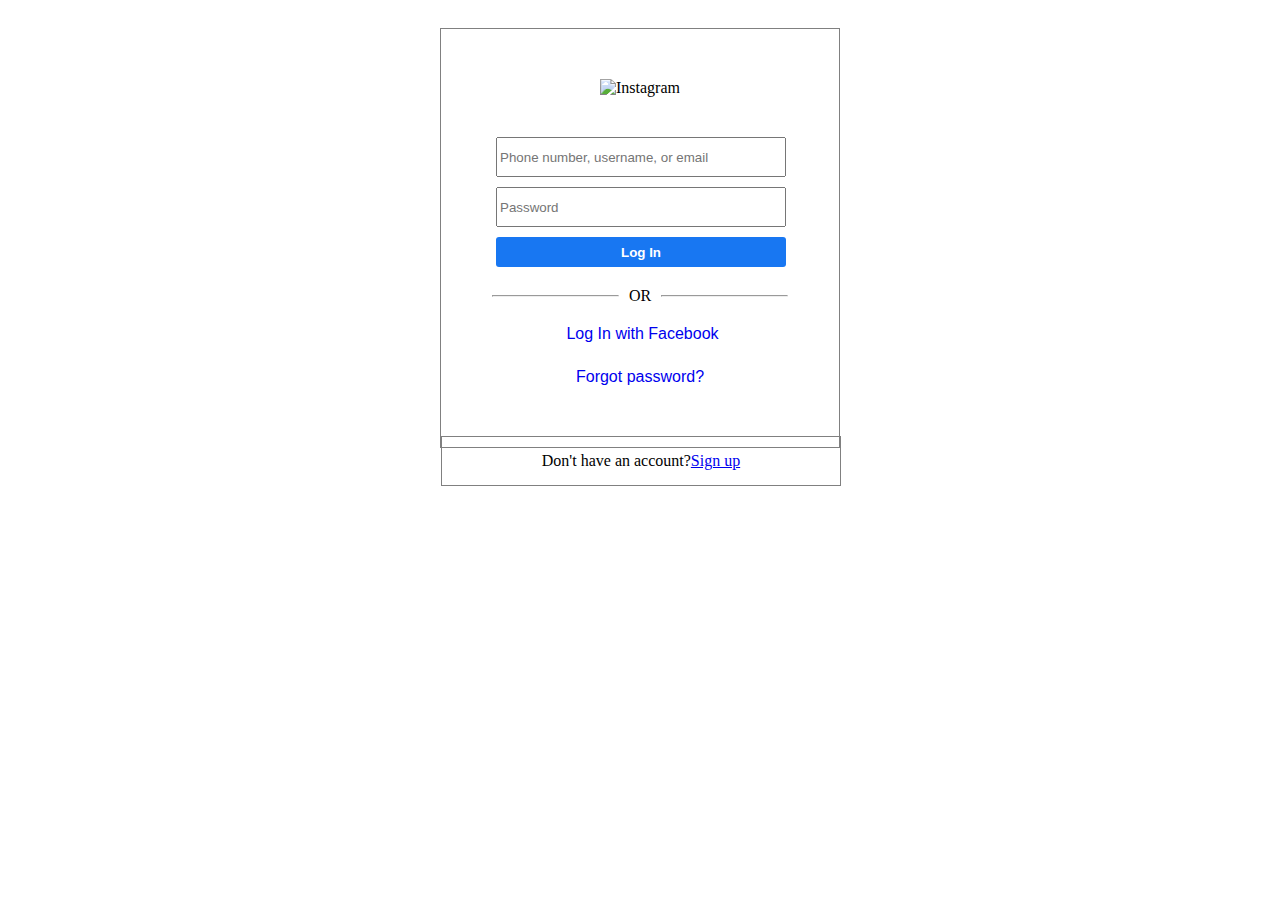
==== Instagram-login-page/index.html @ 58531716 "Instagram Login Page" ====
<!DOCTYPE html>
<html lang="en">

<head>
    <meta charset="UTF-8">
    <meta http-equiv="X-UA-Compatible" content="IE=edge">
    <meta name="viewport" content="width=device-width, initial-scale=1.0">
    <title>Login Instagram</title>
    <link rel="stylesheet" href="style.css">
    <link rel="stylesheet" href="https://cdnjs.cloudflare.com/ajax/libs/font-awesome/6.2.0/css/all.min.css" integrity="sha512-xh6O/CkQoPOWDdYTDqeRdPCVd1SpvCA9XXcUnZS2FmJNp1coAFzvtCN9BmamE+4aHK8yyUHUSCcJHgXloTyT2A==" crossorigin="anonymous" referrerpolicy="no-referrer" />
</head>

<body>
    <div class="container">
        <div class="instagram">
            <img src="https://www.instagram.com/static/images/web/logged_out_wordmark.png/7a252de00b20.png"
                alt="Instagram">
        </div>
        <div class="username">
            <input type="text" name="email" id="email" placeholder="Phone number, username, or email">
        </div>
        <div class="password">
            <input type="password" name="password" id="password" placeholder="Password">
        </div>
        <button class="loginBtn" type="submit">Log In</button>
        <div class="line">
            <hr class="first">
            OR
            <hr class="second">
        </div>
        <div class="login-facebook">
            <a href="https://www.facebook.com/login/"><i class="fa-brands fa-square-facebook"></i>Log In with Facebook</a>
        </div>
        <div class="forgot">
            <a href="https://www.instagram.com/accounts/password/reset/">Forgot password?</a>
        </div>
        <div class="signup">
            Don't have an account? <a href="https://www.instagram.com/accounts/emailsignup/">Sign up</a>
        </div>
    </div>
</body>

</html>
---- Instagram-login-page/style.css ----
* {
    box-sizing: border-box;
}

body {
    display: flex;
    justify-content: center;
    align-items: center;
}

.container {
    margin-top: 20px;
    width: 400px;
    height: 420px;
    border: 1px solid gray;
}

.instagram {
    display: flex;
    justify-content: center;
    margin-top: 50px;
    margin-bottom: 40px;
}

.username {
    margin: 0px 55px 10px;
}

input {
    width: 290px;
    height: 40px;
}

.password {
    margin: 0px 55px 10px;
}

.loginBtn {
    width: 290px;
    height: 30px;
    margin-left: 55px;
    background-color: #1877F2;
    border: none;
    color: #fff;
    font-family: revert;
    font-weight: 600;
    border-radius: 3px;
    cursor: pointer;
    margin-bottom: 20px;
}

.line {
    display: flex;
    justify-content: center;
}

.first {
    width: 32%;
    margin-right: 10px;
}

.second {
    margin-left: 10px;
    width: 32%;
}

.login-facebook {
    font-size: 16px;
}

.login-facebook a {
    text-decoration: none;
    font-family: sans-serif;
    font-weight: 40px;
    display: flex;
    justify-content: center;
    margin-top: 20px;
}

.login-facebook a i {
    margin-right: 5px;
}

.forgot a {
    text-decoration: none;
    display: flex;
    justify-content: center;
    margin-top: 25px;
    font-family: sans-serif;
}

.signup {
    width: 400px;
    height: 50px;
    margin-top: 50px;
    border: 1px solid gray;
    display: flex;
    justify-content: center;
    align-items: center;
}
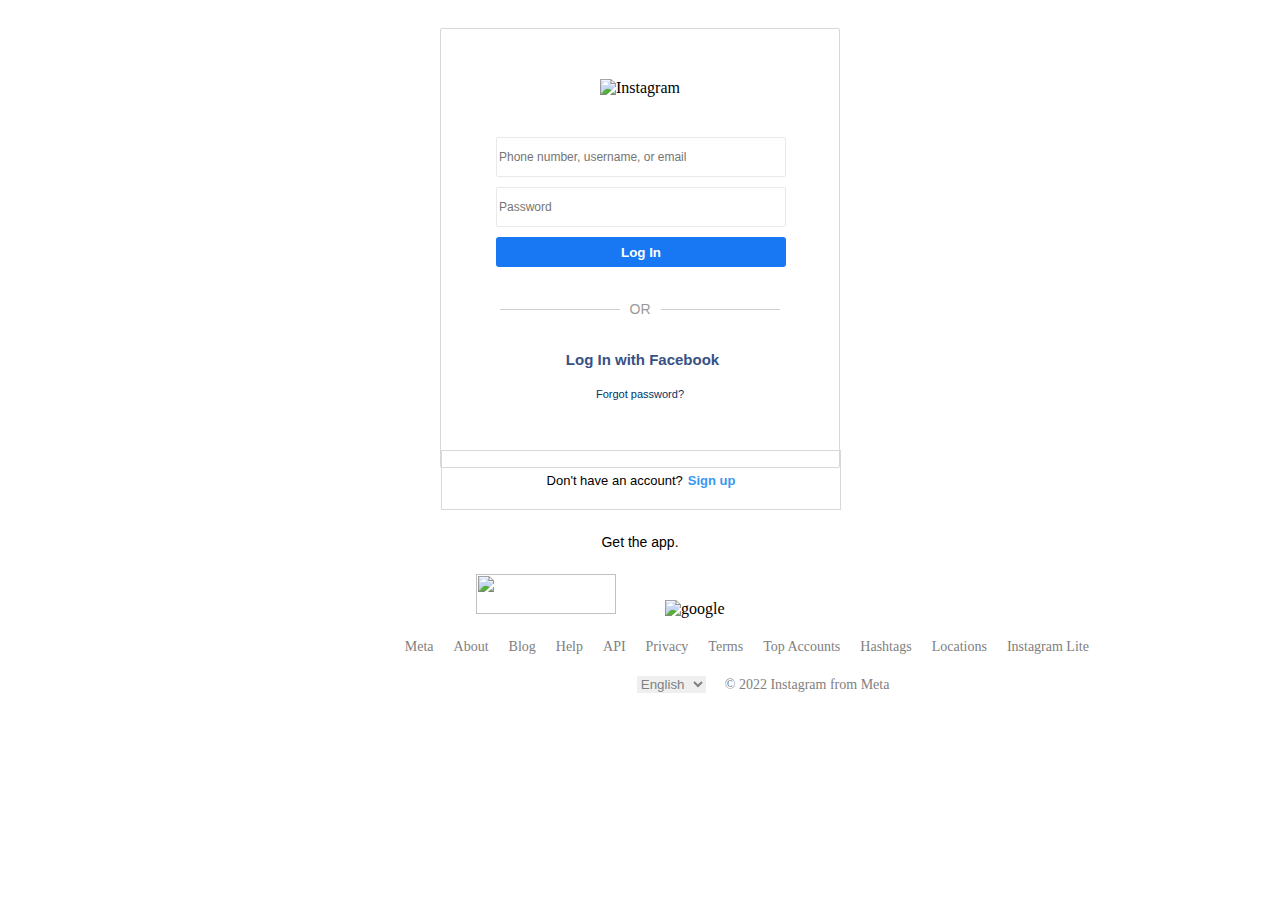
==== commit 0a1a9344: "Instagrma login page" ====
--- a/Instagram-login-page/index.html
+++ b/Instagram-login-page/index.html
@@ -23,10 +23,10 @@
             <input type="password" name="password" id="password" placeholder="Password">
         </div>
         <button class="loginBtn" type="submit">Log In</button>
-        <div class="line">
-            <hr class="first">
-            OR
-            <hr class="second">
+        <div class="seperator">
+            <div class="line"></div>
+            <p>OR</p>
+            <div class="line"></div>
         </div>
         <div class="login-facebook">
             <a href="https://www.facebook.com/login/"><i class="fa-brands fa-square-facebook"></i>Log In with Facebook</a>
@@ -37,6 +37,38 @@
         <div class="signup">
             Don't have an account? <a href="https://www.instagram.com/accounts/emailsignup/">Sign up</a>
         </div>
+        <div class="get-the-app">
+            <p>Get the app.</p>
+        </div>
+        <div class="image">
+            <img class="apple" src="https://www.instagram.com/static/images/appstore-install-badges/badge_ios_english-en.png/180ae7a0bcf7.png" alt=""></img>
+            <img src="https://www.instagram.com/static/images/appstore-install-badges/badge_android_english-en.png/e9cd846dc748.png" alt="google">
+        </div>
+        <footer>
+            <div class="links">
+                <a href="#">Meta</a>
+                <a href="#">About</a>
+                <a href="#">Blog</a>
+                <a href="#">Help</a>
+                <a href="#">API</a>
+                <a href="#">Privacy</a>
+                <a href="#">Terms</a>
+                <a href="#">Top Accounts</a>
+                <a href="#">Hashtags</a>
+                <a href="#">Locations</a>
+                <a href="#">Instagram Lite</a>
+            </div>
+
+            <div>
+                <select name="dropdown" id="dropdown">
+                    <option value="English">English</option>
+                    <option value="Hindi">Hindi</option>
+                    <option value="Franch">Franch</option>
+                    <option value="German">German</option>
+                </select>
+                <a class="copyright" href="#">© 2022 Instagram from Meta</a>
+            </div>
+        </footer>
     </div>
 </body>
 
--- a/Instagram-login-page/style.css
+++ b/Instagram-login-page/style.css
@@ -11,8 +11,9 @@
 .container {
     margin-top: 20px;
     width: 400px;
-    height: 420px;
-    border: 1px solid gray;
+    height: 440px;
+    border-radius: 2px;
+    border: 1px solid rgb(217, 214, 214);
 }
 
 .instagram {
@@ -20,6 +21,7 @@
     justify-content: center;
     margin-top: 50px;
     margin-bottom: 40px;
+    cursor: pointer;
 }
 
 .username {
@@ -29,6 +31,10 @@
 input {
     width: 290px;
     height: 40px;
+    border: 1px solid rgb(233, 233, 233);
+    border-radius: 2px;
+    color: #808080;
+    font-size: 12px;
 }
 
 .password {
@@ -49,32 +55,37 @@
     margin-bottom: 20px;
 }
 
-.line {
+.seperator {
     display: flex;
-    justify-content: center;
+    justify-content:center;
+    align-items: center;
+    color: #999;
 }
 
-.first {
-    width: 32%;
-    margin-right: 10px;
+.seperator .line {
+    height: 0.1px;
+    width: 30%;
+    margin: 0px 10px;
+    background-color: rgb(209, 208, 208);
 }
 
-.second {
-    margin-left: 10px;
-    width: 32%;
+.seperator p {
+    font-family: sans-serif;
+    font-size: 14px;
 }
 
 .login-facebook {
-    font-size: 16px;
+    font-size: 15px;
 }
 
 .login-facebook a {
     text-decoration: none;
     font-family: sans-serif;
-    font-weight: 40px;
+    font-weight: 600;
     display: flex;
     justify-content: center;
     margin-top: 20px;
+    color: #385185;
 }
 
 .login-facebook a i {
@@ -85,16 +96,86 @@
     text-decoration: none;
     display: flex;
     justify-content: center;
-    margin-top: 25px;
+    margin-top: 20px;
     font-family: sans-serif;
+    font-size: 11px;
+    color: #003569;
 }
 
 .signup {
     width: 400px;
-    height: 50px;
+    height: 60px;
     margin-top: 50px;
-    border: 1px solid gray;
+    border: 1px solid rgb(216, 216, 216);
     display: flex;
     justify-content: center;
     align-items: center;
-}+    font-size: 13px;
+    font-family: sans-serif;
+}
+
+.signup a {
+    text-decoration: none;
+    margin-left: 5px;
+    font-weight: 600;
+    color: #3897f0;
+}
+
+.get-the-app {
+    display: flex;
+    justify-content: center;
+    margin-top: 10px;
+    font-size: 14px;
+    font-family: sans-serif;
+}
+
+.image {
+    margin-top: 10px;
+}
+
+.image img{
+    width: 140px;
+    height: 40px;
+    display: inline;
+    justify-content: center;
+    align-items: center;
+}
+
+.image .apple {
+    margin-left: 35px;
+    margin-right: 45px;
+}
+
+footer {
+    margin: 1%;
+    text-align: center;
+    line-height: 30px;
+    position: absolute;
+    left: 24rem;
+    padding-bottom: 50px;
+}
+
+footer a {
+    margin: 8px;
+    font-size: 14px;
+}
+
+.links a {
+    text-decoration: none;
+    color: #808080;
+}
+
+#dropdown {
+    position: absolute;
+    left: 15rem;
+    border: none;
+    color: #808080;
+    margin-top: 0.9rem;
+}
+
+.copyright {
+    position: absolute;
+    left: 20rem;
+    text-decoration: none;
+    color: #808080;
+}
